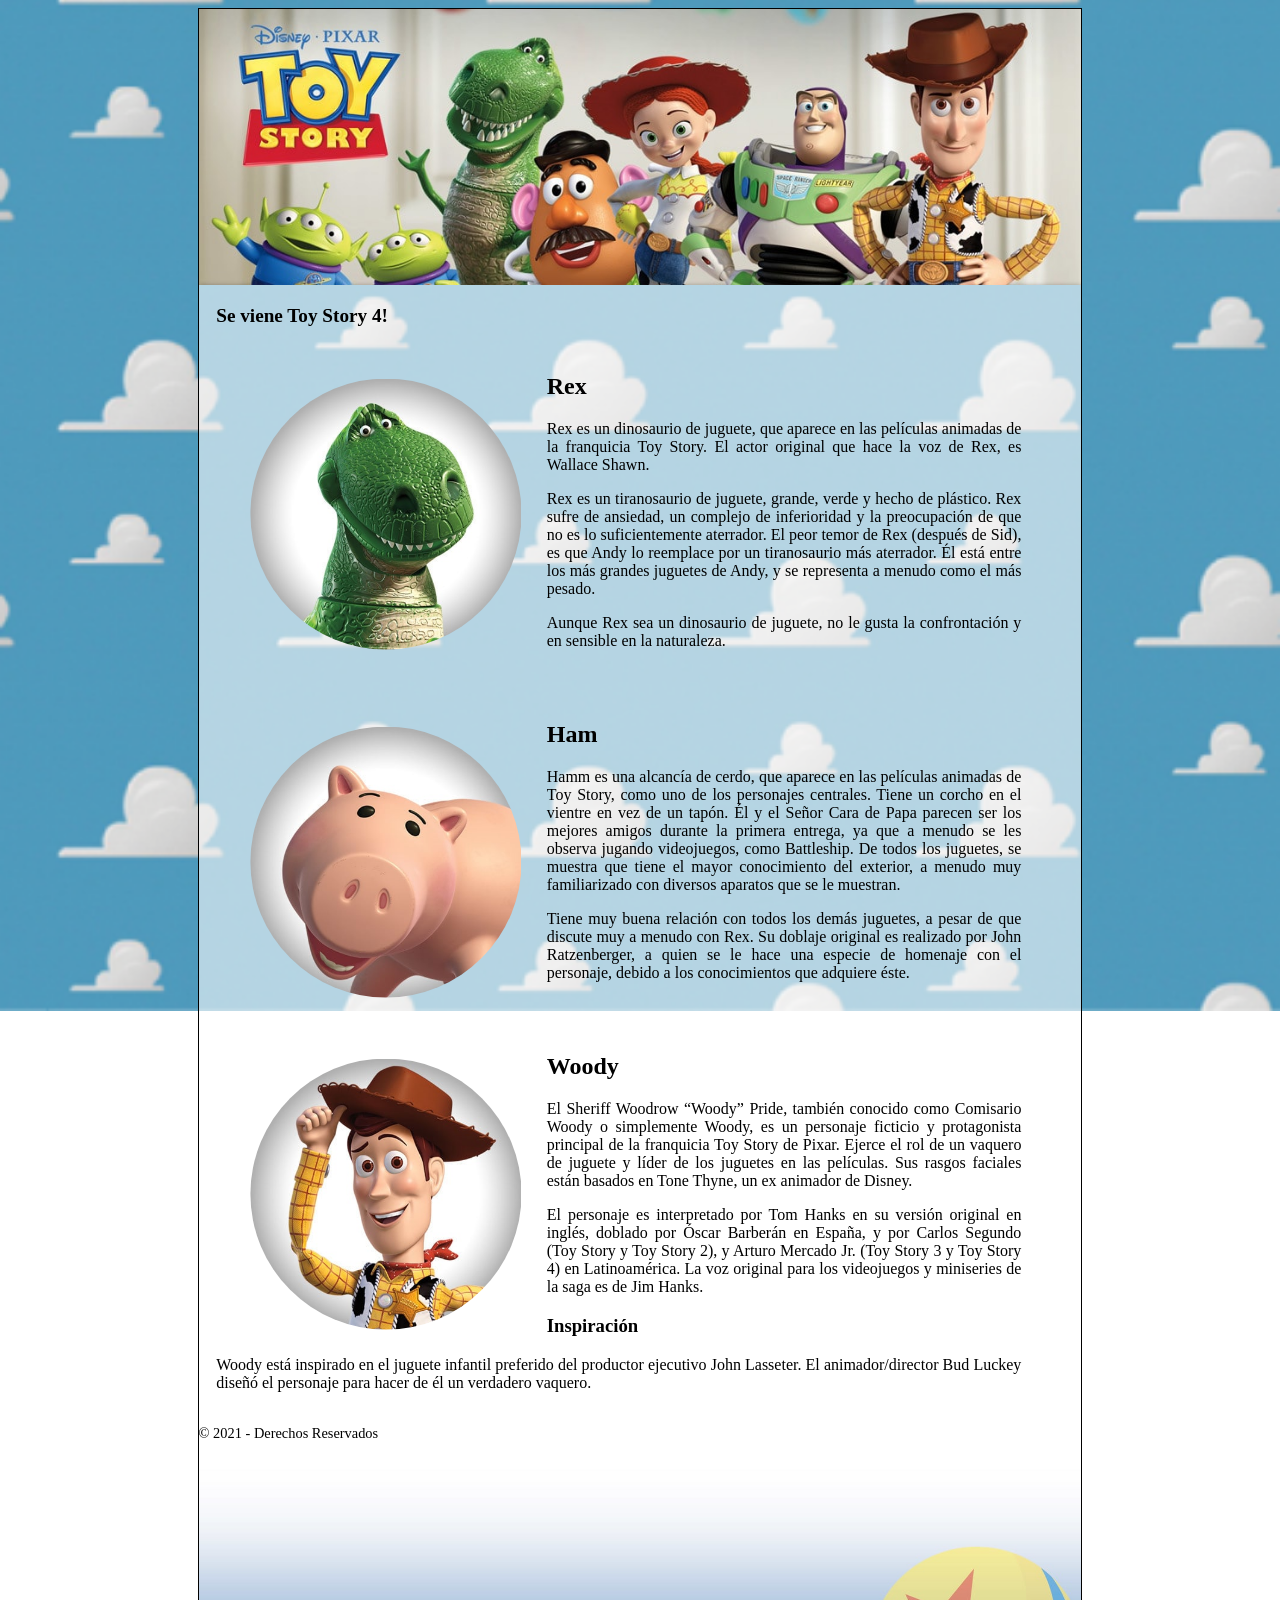
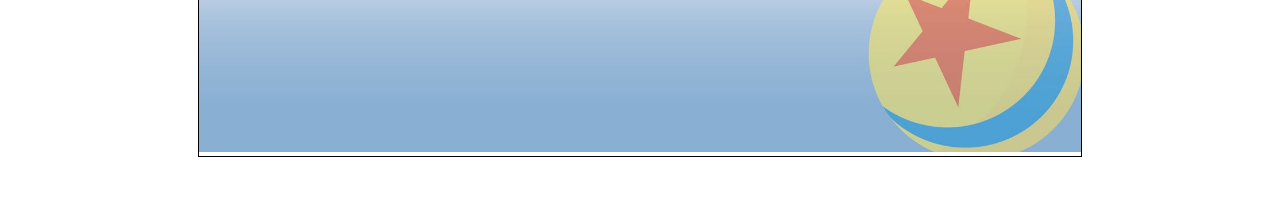
==== index.html @ 6c5907bf "Initial upload Subida inicial del contenido" ====
<!DOCTYPE html>
<html>
<head>
    <meta charset="UTF-8">
    <link rel="stylesheet" href="css/style.css">
    <meta name="viewport" content="width=device-width, initial-scale=1.0">
    <title>Toy Story</title>
</head>


<body>

    <section>

    <div class="contenedor">

         <header class="encabezado">
            
            <img src="img/header.jpg" alt="" class="imgheader"></header>




        <div class="contenido">
                <h1 class="titulo"> Se viene Toy Story 4!</h1></div>

        <div class="personaje">

            <div class="imgpersonaje">
                <img src="img/rex.jpg" alt="" class="imagenpersonaje"></div>
            
            <div class="textopersonaje">
                <h2>Rex</h2></div>

                <p>Rex es un dinosaurio de juguete, que aparece en las películas animadas de la franquicia Toy Story.
                    El actor original que hace la voz de Rex, es Wallace Shawn.</p>
   
                   <p>Rex es un tiranosaurio de juguete, grande, verde y hecho de plástico. 
                     Rex sufre de ansiedad, un complejo de inferioridad y la preocupación de que no es lo suficientemente aterrador.
                     El peor temor de Rex (después de Sid), es que Andy lo reemplace por un tiranosaurio más aterrador.
                     Él está entre los más grandes juguetes de Andy, y se representa a menudo como el más pesado.</p>
   
                   <p>Aunque Rex sea un dinosaurio de juguete, no le gusta la confrontación y en sensible en la naturaleza.</p>
        </div>

        <div class="personaje">

            <div class="imgpersonaje">
                <img src="img/ham.jpg" alt="" class="imagenpersonaje"></div>
            
            <div class="textopersonaje">
                <h2>Ham</h2></div>

                <p>Hamm es una alcancía de cerdo, que aparece en las películas animadas de Toy Story, 
                como uno de los personajes centrales. Tiene un corcho en el vientre en vez de un tapón. 
                Él y el Señor Cara de Papa parecen ser los mejores amigos durante la primera entrega,
                 ya que a menudo se les observa jugando videojuegos, como Battleship.
                De todos los juguetes, se muestra que tiene el mayor conocimiento del exterior, 
                a menudo muy familiarizado con diversos aparatos que se le muestran.</p>

                <p>Tiene muy buena relación con todos los demás juguetes, 
                    a pesar de que discute muy a menudo con Rex. 
                    Su doblaje original es realizado por John Ratzenberger, 
                    a quien se le hace una especie de homenaje con el personaje,
                     debido a los conocimientos que adquiere éste.</p>

    </div>

                
                 <div class="personaje">

                    <div class="imgpersonaje">
                        <img src="img/woody.jpg" alt="" class="imagenpersonaje"></div>
                    
                    <div class="textopersonaje">
                        <h2>Woody</h2></div>
        
                        <p>El Sheriff Woodrow “Woody” Pride, también conocido como Comisario Woody o simplemente Woody, 
                            es un personaje ficticio y protagonista principal de la franquicia Toy Story de Pixar. 
                            Ejerce el rol de un vaquero de juguete y líder de los juguetes en las películas. 
                            Sus rasgos faciales están basados en Tone Thyne, un ex animador de Disney. </p>


                           <p>El personaje es interpretado por Tom Hanks en su versión original en inglés,
                             doblado por Óscar Barberán en España, y por Carlos Segundo (Toy Story y Toy Story 2),
                            y Arturo Mercado Jr. (Toy Story 3 y Toy Story 4) en Latinoamérica. 
                            La voz original para los videojuegos y miniseries de la saga es de Jim Hanks.
                            </p>

                        <h3> Inspiración</h3>
        
                        <p> Woody está inspirado en el juguete infantil preferido del productor ejecutivo John Lasseter. 
                        El animador/director Bud Luckey diseñó el personaje para hacer de él un verdadero vaquero. </p>
        
                 </div>
        
        <div class="footer">
             <span class="data">&copy; 2021 - Derechos Reservados</span>
            <img src="img/footer.jpg" alt="" class="imgfooter">
        
        </div>

    </div> 

    </section>
    
</body>
</html>
---- css/style.css ----
body {background-color: rgba(255, 255, 255, 0.836); 
    background-image: url(fondo.png);
    background-repeat: no-repeat;
    background-position: center;
    height: 1800px;
    background-attachment: fixed;
    background-size: cover; 
font-family: Cambria, Cochin, Georgia, Times, 'Times New Roman', serif;}

h1 {color: black; margin-bottom: 1%; margin-left: 2%;}

h2 {text-align: left; width: 65%; }


p {color: black; margin-right: 5%; font-size: 100%; text-align: justify; }

.contenedor { width: 70%; margin: auto; background-color: rgba(255, 255, 255, 0.582); border-color: black; border-width: 1px; border-style:solid; box-sizing: border-box;}

.personaje {padding: 2%; box-sizing: border-box;}

.imgheader { width: 100%;}

.titulo {font-size: 120%;}

.imagenpersonaje { width: 32%; border-radius: 50%; float: left; margin-left: 1%; padding: 3%;}

.imgfooter {width: 100%;}

.data {position: absolute; font-size: 90%;}


footer { position: relative; display: inline-block; text-align: center; width: 100%;}
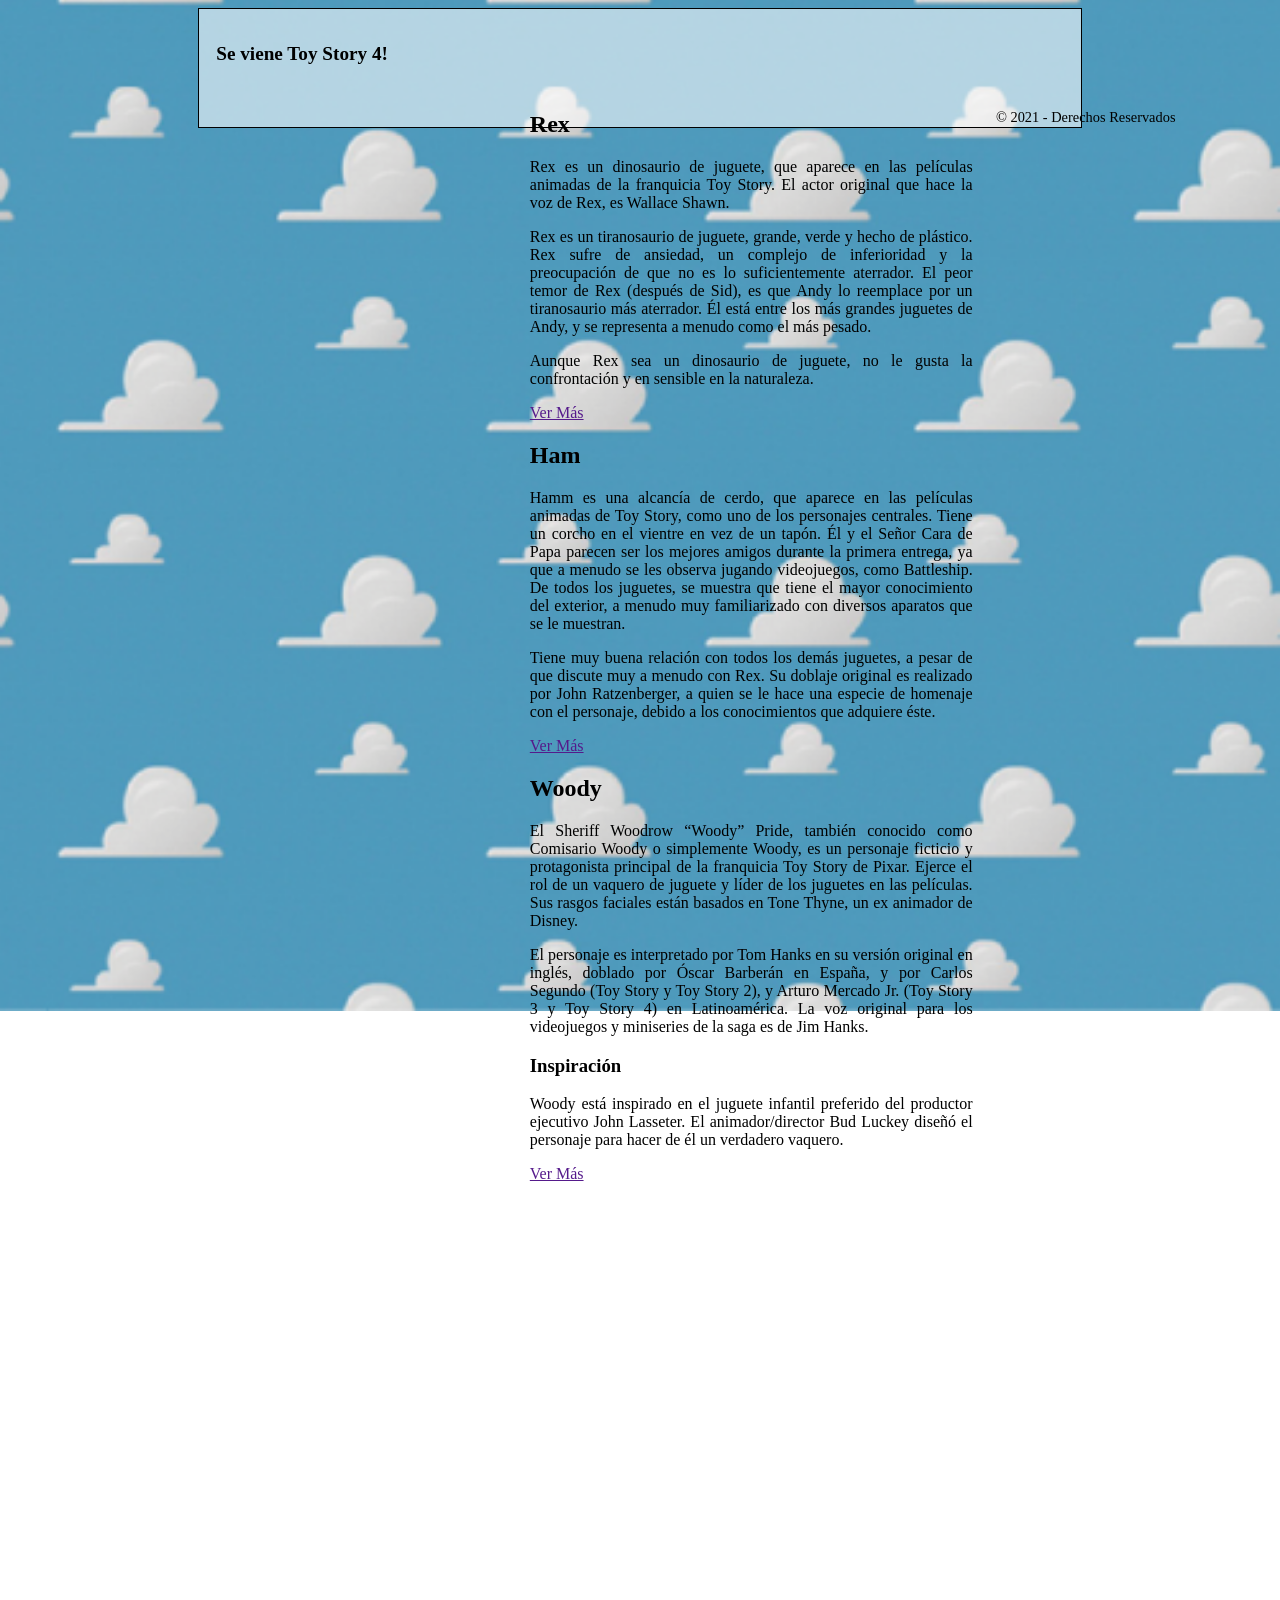
==== commit d946167f: "Toy Story Trabajo completo" ====
--- a/index.html
+++ b/index.html
@@ -8,9 +8,9 @@
 </head>
 
 
-<body>
+<body class="body">
 
-    <section>
+    
 
     <div class="contenedor">
 
@@ -19,7 +19,7 @@
             <img src="img/header.jpg" alt="" class="imgheader"></header>
 
 
-
+<section>
 
         <div class="contenido">
                 <h1 class="titulo"> Se viene Toy Story 4!</h1></div>
@@ -27,10 +27,11 @@
         <div class="personaje">
 
             <div class="imgpersonaje">
+                <div class="rex">
                 <img src="img/rex.jpg" alt="" class="imagenpersonaje"></div>
             
             <div class="textopersonaje">
-                <h2>Rex</h2></div>
+                <h2>Rex</h2>
 
                 <p>Rex es un dinosaurio de juguete, que aparece en las películas animadas de la franquicia Toy Story.
                     El actor original que hace la voz de Rex, es Wallace Shawn.</p>
@@ -41,15 +42,18 @@
                      Él está entre los más grandes juguetes de Andy, y se representa a menudo como el más pesado.</p>
    
                    <p>Aunque Rex sea un dinosaurio de juguete, no le gusta la confrontación y en sensible en la naturaleza.</p>
-        </div>
+                <a href="">Ver Más</a>
+                </div>
+            </div>
+       
 
-        <div class="personaje">
-
+        
+            <div class="ham">
             <div class="imgpersonaje">
                 <img src="img/ham.jpg" alt="" class="imagenpersonaje"></div>
             
             <div class="textopersonaje">
-                <h2>Ham</h2></div>
+                <h2>Ham</h2>
 
                 <p>Hamm es una alcancía de cerdo, que aparece en las películas animadas de Toy Story, 
                 como uno de los personajes centrales. Tiene un corcho en el vientre en vez de un tapón. 
@@ -63,17 +67,20 @@
                     Su doblaje original es realizado por John Ratzenberger, 
                     a quien se le hace una especie de homenaje con el personaje,
                      debido a los conocimientos que adquiere éste.</p>
+                      <a href="">Ver Más</a>
+                    
+                    </div>
 
     </div>
 
                 
-                 <div class="personaje">
+                <div class="woody">
 
                     <div class="imgpersonaje">
                         <img src="img/woody.jpg" alt="" class="imagenpersonaje"></div>
                     
                     <div class="textopersonaje">
-                        <h2>Woody</h2></div>
+                        <h2>Woody</h2>
         
                         <p>El Sheriff Woodrow “Woody” Pride, también conocido como Comisario Woody o simplemente Woody, 
                             es un personaje ficticio y protagonista principal de la franquicia Toy Story de Pixar. 
@@ -91,8 +98,14 @@
         
                         <p> Woody está inspirado en el juguete infantil preferido del productor ejecutivo John Lasseter. 
                         El animador/director Bud Luckey diseñó el personaje para hacer de él un verdadero vaquero. </p>
+                        <a href="">Ver Más</a>
+                    </div>
         
                  </div>
+
+                </div>
+
+            
         
         <div class="footer">
              <span class="data">&copy; 2021 - Derechos Reservados</span>
@@ -102,7 +115,5 @@
 
     </div> 
 
-    </section>
-    
 </body>
 </html>
--- a/css/style.css
+++ b/css/style.css
@@ -24,9 +24,16 @@
 
 .titulo {font-size: 120%;}
 
-.imagenpersonaje { width: 32%; border-radius: 50%; float: left; margin-left: 1%; padding: 3%;}
+.imagenpersonaje { width: 30%; border-radius: 50%; float: left; margin-left: 1%; padding: 3%;}
 
 .imgfooter {width: 100%;}
+
+.textopersonaje {width: 55%;
+    float: left;
+    margin: auto;}
+
+
+
 
 .data {position: absolute; font-size: 90%;}
 
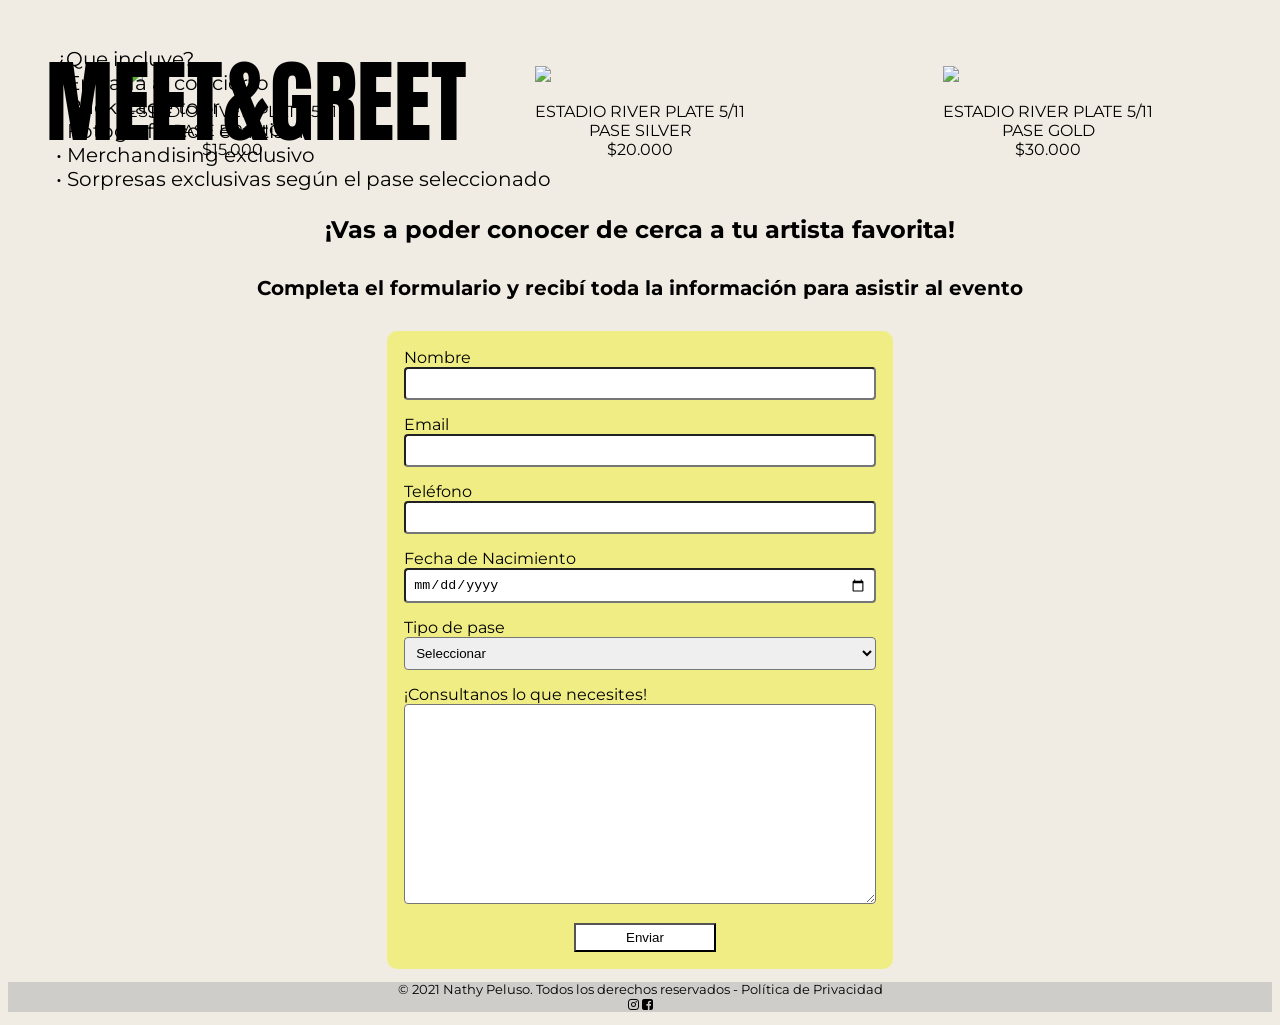
==== commit 4c9cbc23: "Sitio Nathy Peluso" ====
--- a/index.html
+++ b/index.html
@@ -1,119 +1,151 @@
 <!DOCTYPE html>
-<html>
+<html lang="en">
 <head>
     <meta charset="UTF-8">
-    <link rel="stylesheet" href="css/style.css">
+    <meta http-equiv="X-UA-Compatible" content="IE=edge">
     <meta name="viewport" content="width=device-width, initial-scale=1.0">
-    <title>Toy Story</title>
+    <link rel="stylesheet" href= "css/style.css">
+	
+	<link href="https://fonts.googleapis.com/css2?family=Roboto+Mono:wght@300&display=swap" rel="stylesheet">
+    <link rel="stylesheet" href="https://cdnjs.cloudflare.com/ajax/libs/font-awesome/4.7.0/css/font-awesome.min.css">
+    <link href="https://fonts.googleapis.com/css2?family=Anton&display=swap" rel="stylesheet">
+    <link href="https://fonts.googleapis.com/css2?family=Montserrat&display=swap" rel="stylesheet">
+
+    <title>Meet&Greet</title>
 </head>
 
 
-<body class="body">
+
+<body>
+    <header><img src="imagenes/unnamed.png" alt=""></header>
+
+    <div class="contenedor">
+        <img src="imagenes/nathypeluso.jpg" alt="" class="portada">
+        
+        <div class="centrado">MEET&GREET</div>
+        <div class="txt"> ¿Que incluye?
+
+            <br>• Entrada al concierto
+                <br>• Backstage tour 
+                <br>• Fotografía con el artista 
+                <br>• Merchandising exclusivo
+                <br>• Sorpresas exclusivas según el pase seleccionado
+      </div>
 
     
 
-    <div class="contenedor">
 
-         <header class="encabezado">
-            
-            <img src="img/header.jpg" alt="" class="imgheader"></header>
+    
+   
 
 
-<section>
+         
+    </div>
+</div>
 
-        <div class="contenido">
-                <h1 class="titulo"> Se viene Toy Story 4!</h1></div>
+    <div class="cajacontenedora"> 
 
-        <div class="personaje">
+        <div> 
+            <img src="imagenes/plata.jpg" class="imagen">
+                <p class="entrada"> ESTADIO RIVER PLATE 5/11 
+                    <br> PASE BRONCE
+                    <br>$15.000</p> 
+            </div>
+        
+        <div> 
+            <img src="imagenes/bronce.jpg" class="imagen">
+                <p class="entrada"> ESTADIO RIVER PLATE 5/11 
+                    <br> PASE SILVER
+                    <br>$20.000</p> 
+            </div>
+        <div> 
+         <img src="imagenes/gold.jpg" class="imagen"> 
+            <p class="entrada"> ESTADIO RIVER PLATE 5/11 
+                <br> PASE GOLD
+                <br> $30.000
+            </p> 
+            </div>
 
-            <div class="imgpersonaje">
-                <div class="rex">
-                <img src="img/rex.jpg" alt="" class="imagenpersonaje"></div>
-            
-            <div class="textopersonaje">
-                <h2>Rex</h2>
+        </div>
 
-                <p>Rex es un dinosaurio de juguete, que aparece en las películas animadas de la franquicia Toy Story.
-                    El actor original que hace la voz de Rex, es Wallace Shawn.</p>
-   
-                   <p>Rex es un tiranosaurio de juguete, grande, verde y hecho de plástico. 
-                     Rex sufre de ansiedad, un complejo de inferioridad y la preocupación de que no es lo suficientemente aterrador.
-                     El peor temor de Rex (después de Sid), es que Andy lo reemplace por un tiranosaurio más aterrador.
-                     Él está entre los más grandes juguetes de Andy, y se representa a menudo como el más pesado.</p>
-   
-                   <p>Aunque Rex sea un dinosaurio de juguete, no le gusta la confrontación y en sensible en la naturaleza.</p>
-                <a href="">Ver Más</a>
-                </div>
-            </div>
-       
 
-        
-            <div class="ham">
-            <div class="imgpersonaje">
-                <img src="img/ham.jpg" alt="" class="imagenpersonaje"></div>
-            
-            <div class="textopersonaje">
-                <h2>Ham</h2>
+        <div class="parrafo">
+            <h2 class="titulo">  ¡Vas a poder conocer de cerca a tu artista favorita! </h2>
 
-                <p>Hamm es una alcancía de cerdo, que aparece en las películas animadas de Toy Story, 
-                como uno de los personajes centrales. Tiene un corcho en el vientre en vez de un tapón. 
-                Él y el Señor Cara de Papa parecen ser los mejores amigos durante la primera entrega,
-                 ya que a menudo se les observa jugando videojuegos, como Battleship.
-                De todos los juguetes, se muestra que tiene el mayor conocimiento del exterior, 
-                a menudo muy familiarizado con diversos aparatos que se le muestran.</p>
+           
+<h4 class="formulario">Completa el formulario y recibí toda la información para asistir al evento</h4>
 
-                <p>Tiene muy buena relación con todos los demás juguetes, 
-                    a pesar de que discute muy a menudo con Rex. 
-                    Su doblaje original es realizado por John Ratzenberger, 
-                    a quien se le hace una especie de homenaje con el personaje,
-                     debido a los conocimientos que adquiere éste.</p>
-                      <a href="">Ver Más</a>
-                    
-                    </div>
 
+
+
+<div class="data">
+ <form action="mailito@gmail.com" method="POST" id="form">
+
+    <div>
+    <span> Nombre</span>
+    <input type="text" name="nombre">
     </div>
 
-                
-                <div class="woody">
+    
+    <div>
+        <span> Email</span>
+        <input type="email" name="email">
+        </div>
+    
+        
+    <div>
+        <span> Teléfono</span>
+        <input type="tel" name="telefono">
+        </div>
 
-                    <div class="imgpersonaje">
-                        <img src="img/woody.jpg" alt="" class="imagenpersonaje"></div>
-                    
-                    <div class="textopersonaje">
-                        <h2>Woody</h2>
+    
+     <div>
+        <span> Fecha de Nacimiento</span>
+        <input type="date" name="fecha de nacimiento">
+        </div>
         
-                        <p>El Sheriff Woodrow “Woody” Pride, también conocido como Comisario Woody o simplemente Woody, 
-                            es un personaje ficticio y protagonista principal de la franquicia Toy Story de Pixar. 
-                            Ejerce el rol de un vaquero de juguete y líder de los juguetes en las películas. 
-                            Sus rasgos faciales están basados en Tone Thyne, un ex animador de Disney. </p>
+    
+    <div>
+        <span> Tipo de pase</span>
+        <select name="pase" id="">
+        <option value="Sel"> Seleccionar</option>
+        <option value="sil"> SILVER</option>
+        <option value="gold"> GOLD</option>
+        </select>
+         </div>
+        
+    
+     <div>
+        <span> ¡Consultanos lo que necesites!</span>
+        <textarea name=" consulta" id="" ></textarea>
+        </div>
+    
+    <button type="submit">
+        Enviar
+    </button>
 
 
-                           <p>El personaje es interpretado por Tom Hanks en su versión original en inglés,
-                             doblado por Óscar Barberán en España, y por Carlos Segundo (Toy Story y Toy Story 2),
-                            y Arturo Mercado Jr. (Toy Story 3 y Toy Story 4) en Latinoamérica. 
-                            La voz original para los videojuegos y miniseries de la saga es de Jim Hanks.
-                            </p>
 
-                        <h3> Inspiración</h3>
-        
-                        <p> Woody está inspirado en el juguete infantil preferido del productor ejecutivo John Lasseter. 
-                        El animador/director Bud Luckey diseñó el personaje para hacer de él un verdadero vaquero. </p>
-                        <a href="">Ver Más</a>
-                    </div>
-        
-                 </div>
 
-                </div>
 
-            
-        
-        <div class="footer">
-             <span class="data">&copy; 2021 - Derechos Reservados</span>
-            <img src="img/footer.jpg" alt="" class="imgfooter">
-        
-        </div>
+ </form>
 
-    </div> 
+
+</div>
+	
+	
+
+
+
+
+
+
+    <footer> 
+		<p>  © 2021 Nathy Peluso. Todos los derechos reservados - Política de Privacidad 
+            <br><i class="fa fa-instagram"></i> <i class="fa fa-facebook-square"></i>
+        </p>
+		</footer>
+
 
 </body>
 </html>
--- a/css/style.css
+++ b/css/style.css
@@ -1,42 +1,93 @@
+
+body {font-family: 'Montserrat', sans-serif;
+     background-color: rgba(236, 229, 216, 0.712); }
+
+.cajacontenedora{display:flex;flex-flow: wrap; padding: 20px;}
+.cajacontenedora div {width: 33,3%;box-sizing: border-box; margin: auto;}
+
+.titulo {text-align: center;}
+
+.texto {text-align: center; padding: 10px;font-size: 20px;}
 
 
-body {background-color: rgba(255, 255, 255, 0.836); 
-    background-image: url(fondo.png);
-    background-repeat: no-repeat;
-    background-position: center;
-    height: 1800px;
-    background-attachment: fixed;
-    background-size: cover; 
-font-family: Cambria, Cochin, Georgia, Times, 'Times New Roman', serif;}
-
-h1 {color: black; margin-bottom: 1%; margin-left: 2%;}
-
-h2 {text-align: left; width: 65%; }
+.parrafo { 
+     width: 100%; 
+     margin: auto; 
+     border-radius: 15px; }
 
 
-p {color: black; margin-right: 5%; font-size: 100%; text-align: justify; }
+.portada {width: 100%; margin: auto;
+}
 
-.contenedor { width: 70%; margin: auto; background-color: rgba(255, 255, 255, 0.582); border-color: black; border-width: 1px; border-style:solid; box-sizing: border-box;}
 
-.personaje {padding: 2%; box-sizing: border-box;}
 
-.imgheader { width: 100%;}
+footer{ background-color:rgba(187, 187, 187, 0.637); 
+    text-align: center; 
+    font-size: 80%;
+     width: 100%;}
 
-.titulo {font-size: 120%;}
+.formulario {text-align: center; font-size: 20px; padding: 5px;}
 
-.imagenpersonaje { width: 30%; border-radius: 50%; float: left; margin-left: 1%; padding: 3%;}
+.entrada { text-align: center; 
+    justify-content: center;}
 
-.imgfooter {width: 100%;}
+.data {width: 40%;
+     margin: 0 auto;}
 
-.textopersonaje {width: 55%;
-    float: left;
-    margin: auto;}
+#form {background-color: rgba(238, 238, 103, 0.767);
+    padding: 17px;
+     border-radius: 10px;}
+
+#form div { margin-bottom: 15px;}
+
+#form input {width: 100%;
+     padding: 7px; 
+     box-sizing: border-box; 
+     border-radius: 4px;}
+
+#form textarea {width: 100%; 
+    height: 200px;
+     box-sizing: border-box;
+     border-radius: 4px;}
+
+#form button { width: 30%;
+      padding: 5px;
+    margin-left: 170px; background-color: white;}
+
+
+#form select {width: 100%;
+        padding: 7px; 
+        box-sizing: border-box; 
+        border-radius: 4px;
+        border-radius: 4px;}
+
+
+ .contenedor{
+          position: relative;
+          display: inline-block;
+          text-align: center;
+          width: 100%;
+      }
+     
+      
+.centrado{
+          position: absolute;
+          top: 35%;
+          left: 3%;
+          font-size: 90px;
+          font-family: 'Anton', sans-serif;}
+
+          .txt { position: absolute;
+               top: 55%;
+               left: 3%;
+               font-size: 20px;
+               text-align: left; padding: 10px;
+          }
 
 
 
 
-.data {position: absolute; font-size: 90%;}
 
 
-footer { position: relative; display: inline-block; text-align: center; width: 100%;}
 
+
